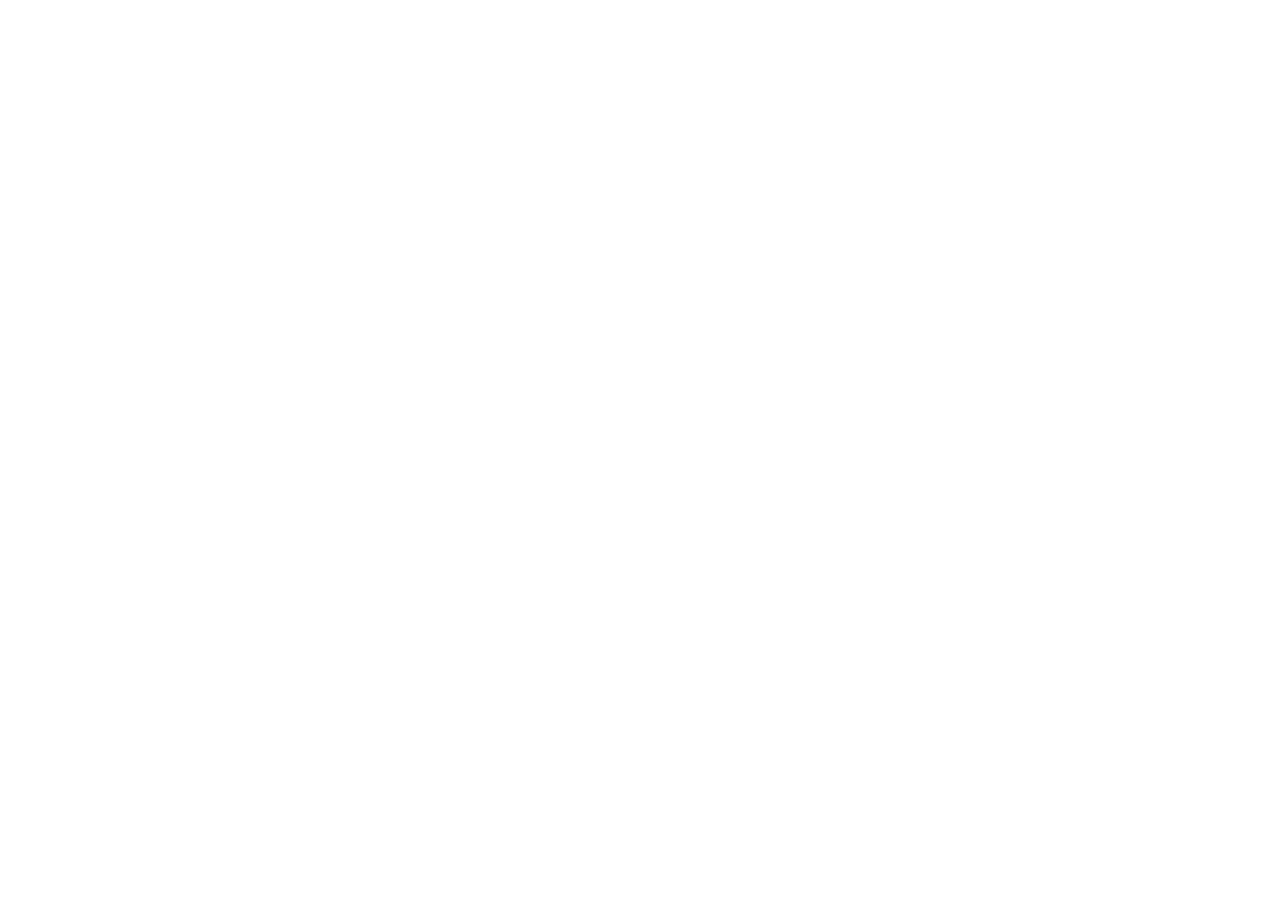
==== index.html @ 88a8775c "add some folder" ====
<!DOCTYPE html>
<html>
<head>
    <meta charset='utf-8'>
    <meta http-equiv='X-UA-Compatible' content='IE=edge'>
    <title>Page Title</title>
    <meta name='viewport' content='width=device-width, initial-scale=1'>
    <link rel='stylesheet' type='text/css' media='screen' href='main.css'>
    <script src='main.js'></script>
</head>
<body>
    
</body>
</html>
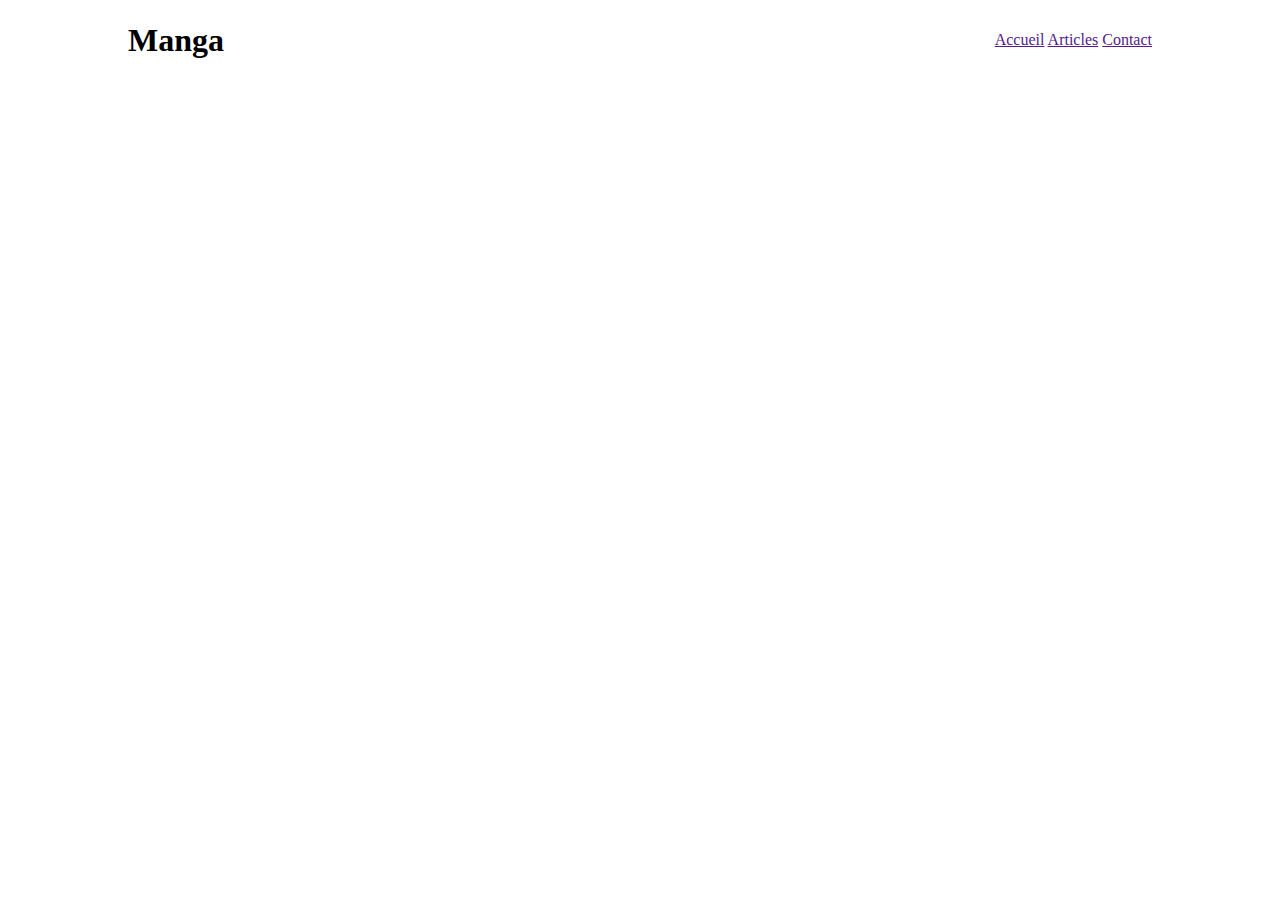
==== commit 794cf068: "add some bases in html and css" ====
--- a/index.html
+++ b/index.html
@@ -2,13 +2,24 @@
 <html>
 <head>
     <meta charset='utf-8'>
-    <meta http-equiv='X-UA-Compatible' content='IE=edge'>
-    <title>Page Title</title>
-    <meta name='viewport' content='width=device-width, initial-scale=1'>
-    <link rel='stylesheet' type='text/css' media='screen' href='main.css'>
-    <script src='main.js'></script>
+    <title>MyWebsite</title>
+    <link rel='stylesheet' type='text/css'  href='public/css/base.css'>
+    <link rel='stylesheet' type='text/css'  href='public/css/header.css'>
 </head>
 <body>
-    
+    <div class="header">
+        <div class="container">
+            <div class="header_navbar">
+                <div class="header_navbar-logo">
+                    <h1 class="header_navbar-logo-title">Manga</h1>
+                </div>
+                <div class="header_navbar-menu">
+                    <a href="" class="header_navbar-menu-link">Accueil</a>
+                    <a href="" class="header_navbar-menu-link">Articles</a>
+                    <a href="" class="header_navbar-menu-link">Contact</a>
+                </div>
+            </div>
+        </div>
+    </div>
 </body>
 </html>--- a/public/css/base.css
+++ b/public/css/base.css
@@ -0,0 +1,9 @@
+body , html{
+    padding: 0; /*Les padding propriétés CSS sont utilisées pour générer de l'espace autour du contenu d'un élément, à l'intérieur des bordures définies*/
+    margin: 0; /*Les margin propriétés CSS sont utilisées pour créer un espace autour des éléments, en dehors de toute bordure définie*/
+}
+
+.container{
+    width: 80%;
+    margin: auto;
+}--- a/public/css/header.css
+++ b/public/css/header.css
@@ -0,0 +1,13 @@
+.header{
+    height: 450px;
+    width: 100%;
+}
+
+.header_navbar{
+    width: 100%;
+    height: 80px;
+    display: flex; /*Displays an element as a block-level flex container (tat khalik txuf dik navbar accueil fl fo9)*/
+    flex-direction: row;/*iban dik xi f ligne wa7d  */
+    justify-content: space-between; /*aydir wa7d espace bin manga o dik navbar*/
+    align-items: center;
+}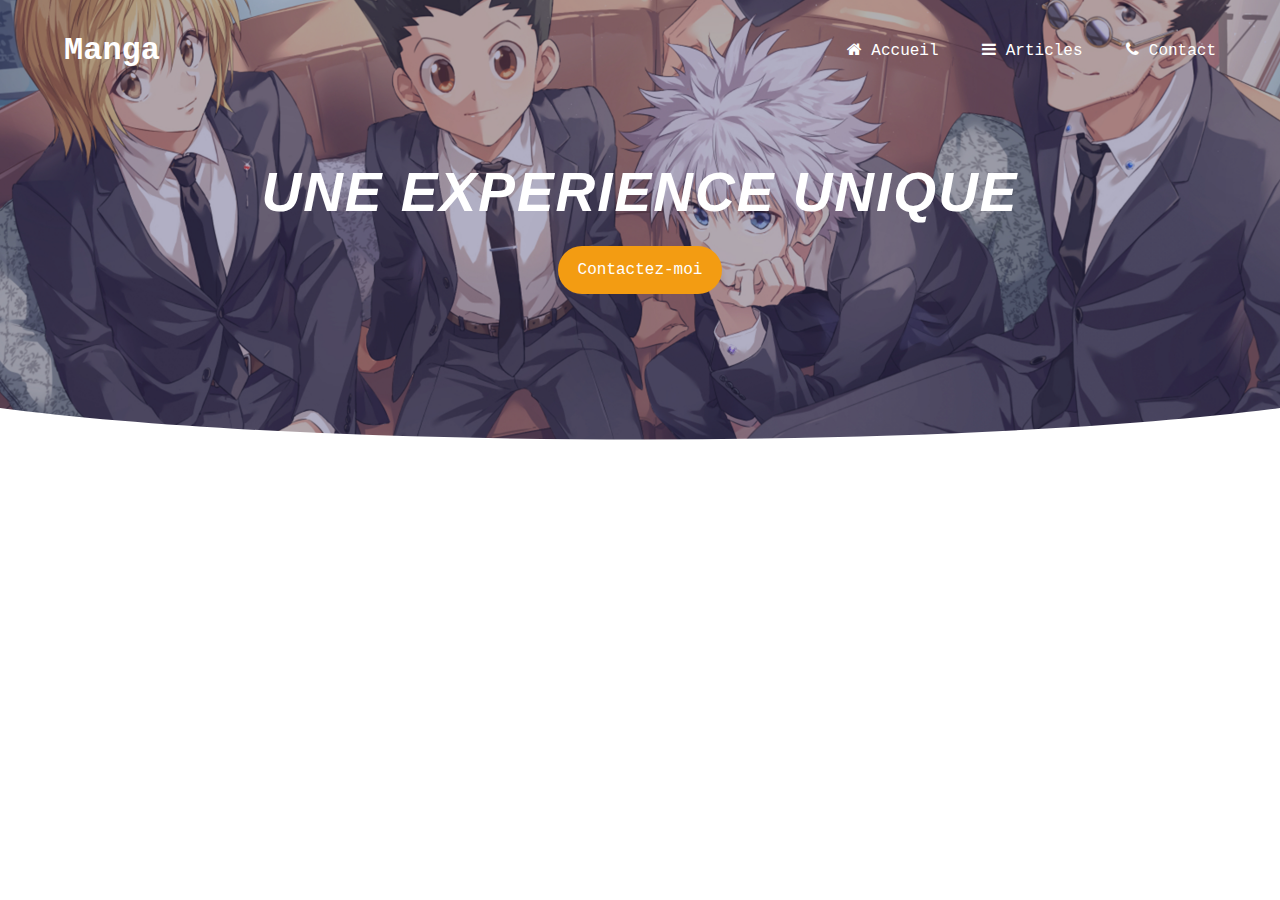
==== commit 598c5658: "la partie header est finie" ====
--- a/index.html
+++ b/index.html
@@ -3,21 +3,32 @@
 <head>
     <meta charset='utf-8'>
     <title>MyWebsite</title>
+    <link rel="stylesheet" href="https://cdnjs.cloudflare.com/ajax/libs/font-awesome/4.7.0/css/font-awesome.min.css">
     <link rel='stylesheet' type='text/css'  href='public/css/base.css'>
     <link rel='stylesheet' type='text/css'  href='public/css/header.css'>
 </head>
 <body>
     <div class="header">
+        <div class="header_texture"></div>
+        <div class="header_mask">
+            <svg width="100%" height="100%" viewBox="0 0 100 100" preserveAspectRatio="none">
+                <path d="M0 100 L 0 0 C 25 100 75 100 100 0 L 100 100" fill="#fff"></path>
+            </svg>
+        </div>
         <div class="container">
             <div class="header_navbar">
                 <div class="header_navbar-logo">
                     <h1 class="header_navbar-logo-title">Manga</h1>
                 </div>
                 <div class="header_navbar-menu">
-                    <a href="" class="header_navbar-menu-link">Accueil</a>
-                    <a href="" class="header_navbar-menu-link">Articles</a>
-                    <a href="" class="header_navbar-menu-link">Contact</a>
+                    <a href="" class="header_navbar-menu-link"><i class="fa fa-home"></i> Accueil</a>
+                    <a href="" class="header_navbar-menu-link"><i class="fa fa-bars"></i> Articles</a>
+                    <a href="" class="header_navbar-menu-link"><i class="fa fa-phone"></i> Contact</a>
                 </div>
+            </div>
+            <div class="header_slogan">
+                <h1 class="h_slogan-title">Une experience unique</h1>
+                <a href="" class="h_slogan-btn">Contactez-moi</a>
             </div>
         </div>
     </div>
--- a/public/css/base.css
+++ b/public/css/base.css
@@ -1,9 +1,12 @@
 body , html{
     padding: 0; /*Les padding propriétés CSS sont utilisées pour générer de l'espace autour du contenu d'un élément, à l'intérieur des bordures définies*/
     margin: 0; /*Les margin propriétés CSS sont utilisées pour créer un espace autour des éléments, en dehors de toute bordure définie*/
+    font-family: 'Courier New', Courier, monospace;
 }
 
 .container{
-    width: 80%;
+    width: 90%;
     margin: auto;
+    position: relative;/*Un élément avec position: relative;est positionné par rapport à sa position normale*/
+    z-index: 999;
 }--- a/public/css/header.css
+++ b/public/css/header.css
@@ -1,13 +1,64 @@
 .header{
     height: 450px;
     width: 100%;
+    background-color: rgb(62, 57, 107);
+    position: relative;
+}
+.header_mask{
+    position: absolute;
+    bottom: 0;
+    background: 0 0;
+    height: 42px;
+    width: 100%;
+    z-index: 10;
+}
+.header_texture{
+    width: 100%;
+    height: 100%;
+    position: absolute;/* Un élément avec position: absolute;est positionné par rapport à l'ancêtre positionné le plus proche (au lieu d'être positionné par rapport à la fenêtre, comme fixe).*/
+    top: 0;left: 0;
+    background: url('../images/917979.jpg') center no-repeat;
+    background-size: cover;
+    z-index: 1;/*hadi bax nt7kmo wash iban fog ola lta7t*/
+    opacity: 0.6;/*color dyl image*/
 }
 
 .header_navbar{
     width: 100%;
-    height: 80px;
+    height: 100px;
     display: flex; /*Displays an element as a block-level flex container (tat khalik txuf dik navbar accueil fl fo9)*/
     flex-direction: row;/*iban dik xi f ligne wa7d  */
     justify-content: space-between; /*aydir wa7d espace bin manga o dik navbar*/
     align-items: center;
+}
+.header_navbar-logo-title{
+    size: 28px;
+    color:#fff;
+}
+
+.header_navbar-menu-link{
+    margin-left: 34px; /*separer b espace bin Accueil et Articles et..*/
+    color:#fff;
+    text-decoration: none;
+}
+
+.header_slogan{
+    text-align: center;
+    margin-top: 60px;
+}
+.h_slogan-title{
+    color:#fff;
+    font-size: 55px;
+    font-family: Arial, Helvetica, sans-serif;
+    font-style: italic;
+    text-transform: uppercase;
+    letter-spacing: 2px;
+}
+.h_slogan-btn{
+    color:#fff;
+    text-decoration: none;
+    padding: 15px 20px;
+    border-radius: 100px;
+    background: #f39c12;
+
 }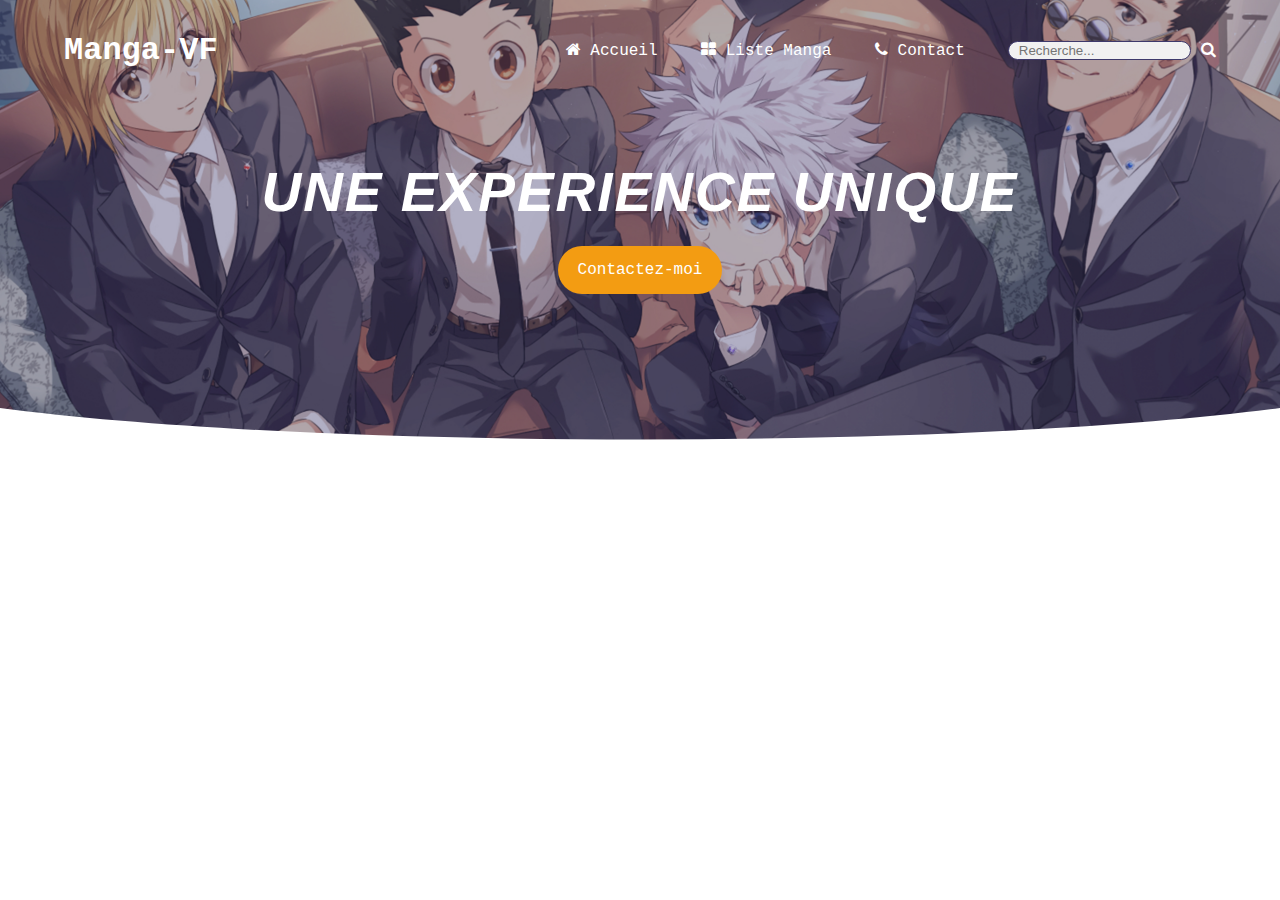
==== commit 2db20dca: "add search in site" ====
--- a/index.html
+++ b/index.html
@@ -18,13 +18,16 @@
         <div class="container">
             <div class="header_navbar">
                 <div class="header_navbar-logo">
-                    <h1 class="header_navbar-logo-title">Manga</h1>
+                    <h1 class="header_navbar-logo-title">Manga-VF</h1>
                 </div>
                 <div class="header_navbar-menu">
                     <a href="" class="header_navbar-menu-link"><i class="fa fa-home"></i> Accueil</a>
-                    <a href="" class="header_navbar-menu-link"><i class="fa fa-bars"></i> Articles</a>
+                    <a href="" class="header_navbar-menu-link"><i class="fa fa-th-large"></i> Liste Manga</a>
                     <a href="" class="header_navbar-menu-link"><i class="fa fa-phone"></i> Contact</a>
+                    <input  type="text" class="header_navbar-menu-link-search" placeholder="  Recherche...">
+                    <a href=""  class="header_navbar-logo-title"><i class="fa fa-search"></i></a>    
                 </div>
+                
             </div>
             <div class="header_slogan">
                 <h1 class="h_slogan-title">Une experience unique</h1>
--- a/public/css/header.css
+++ b/public/css/header.css
@@ -31,11 +31,17 @@
     justify-content: space-between; /*aydir wa7d espace bin manga o dik navbar*/
     align-items: center;
 }
-.header_navbar-logo-title{
+.header_navbar-logo-title {
     size: 28px;
     color:#fff;
 }
-
+.header_navbar-menu-link-search{
+    margin-left: 34px; /*separer b espace bin Accueil et Articles et..*/
+    border: 1px solid rgb(62, 57, 107);
+    text-decoration: none;
+    background-color: #f1f1f1;
+    border-radius:10px;
+}
 .header_navbar-menu-link{
     margin-left: 34px; /*separer b espace bin Accueil et Articles et..*/
     color:#fff;
@@ -60,5 +66,5 @@
     padding: 15px 20px;
     border-radius: 100px;
     background: #f39c12;
+}
 
-}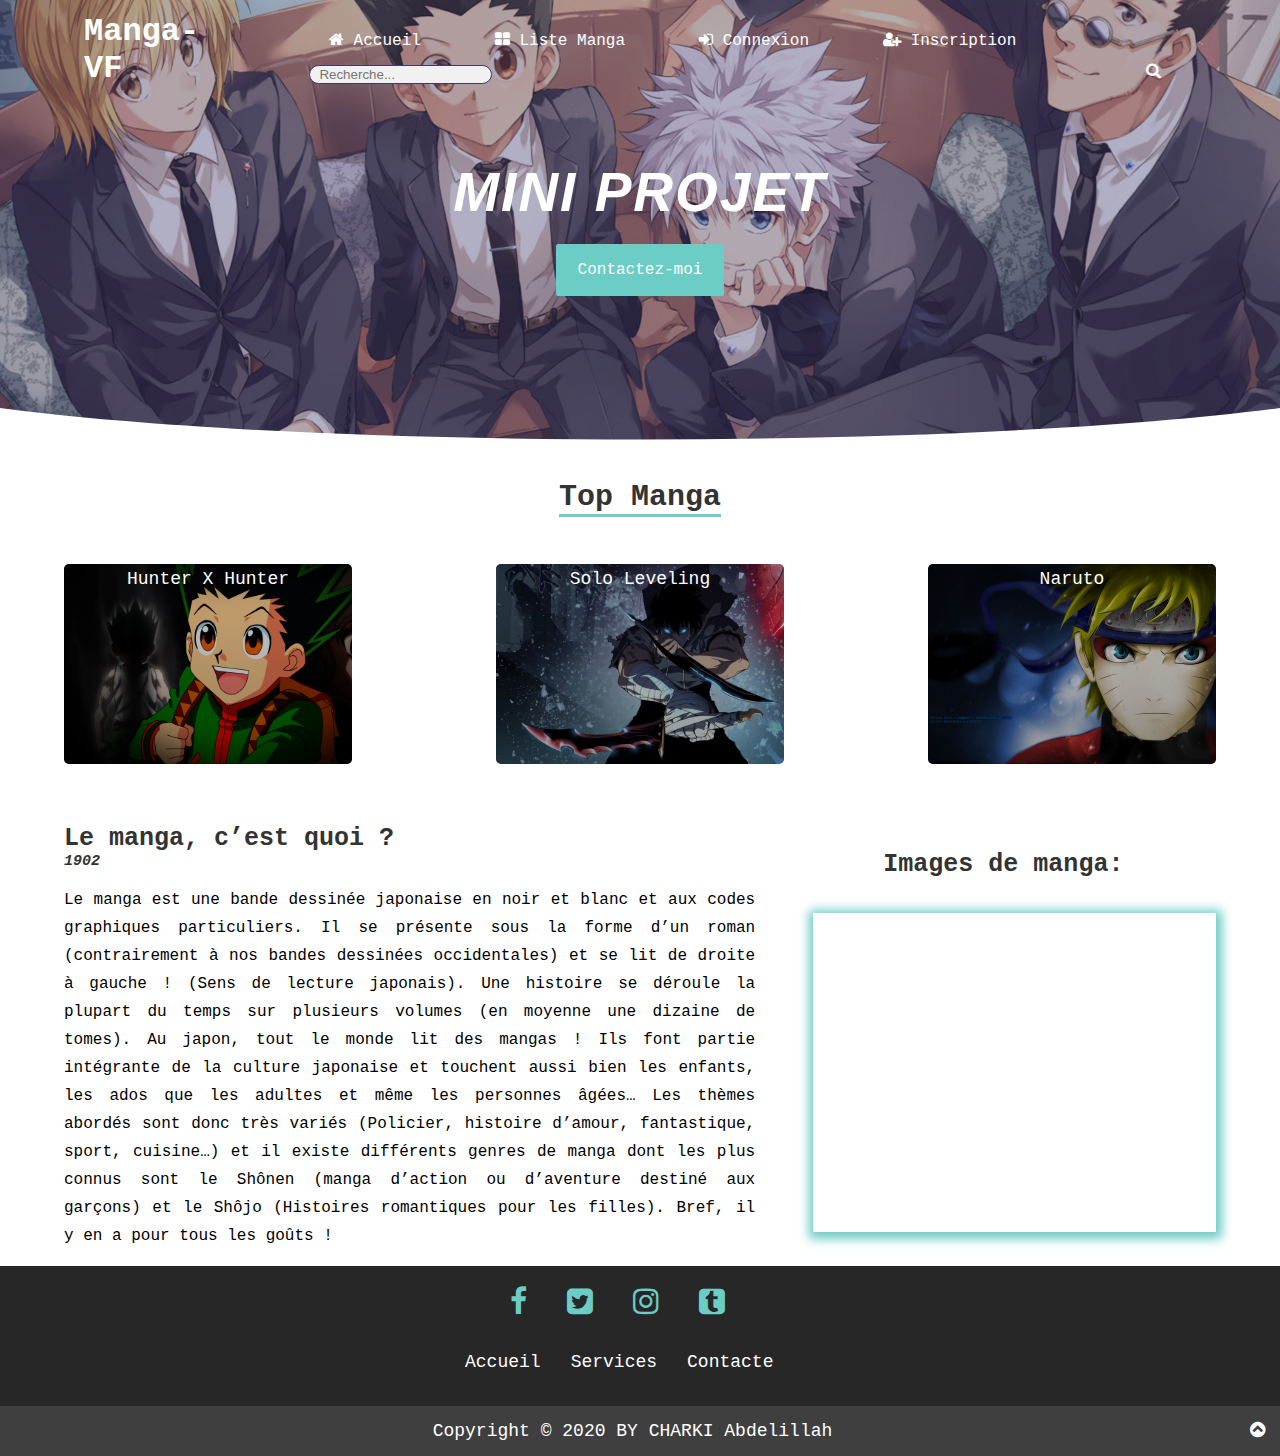
==== commit 2046f548: "Ajouter plusieurs modifications" ====
--- a/index.html
+++ b/index.html
@@ -6,6 +6,8 @@
     <link rel="stylesheet" href="https://cdnjs.cloudflare.com/ajax/libs/font-awesome/4.7.0/css/font-awesome.min.css">
     <link rel='stylesheet' type='text/css'  href='public/css/base.css'>
     <link rel='stylesheet' type='text/css'  href='public/css/header.css'>
+    <link rel='stylesheet' type='text/css'  href='public/css/manga.css'>
+    <link rel='stylesheet' type='text/css'  href='public/css/footer.css'>
 </head>
 <body>
     <div class="header">
@@ -16,24 +18,121 @@
             </svg>
         </div>
         <div class="container">
-            <div class="header_navbar">
-                <div class="header_navbar-logo">
-                    <h1 class="header_navbar-logo-title">Manga-VF</h1>
+                <div class="header_navbar">
+                    <div class="header_navbar-logo">
+                        <h1 class="header_navbar-logo-title">Manga-VF</h1>
+                    </div>
+                 <div class="header_navbar-menu">
+                        <div class="nav_area">
+                                <ul>
+                                <li><a href="index.html" class="header_navbar-menu-link"><i class="fa fa-home"></i> Accueil</a></li>
+                            <li> <a href="" class="header_navbar-menu-link"><i class="fa fa-th-large"></i> Liste Manga</a>
+                            <ul>
+                                <li> <a href="" class="header_navbar-menu-link"><i class="fa fa-caret-right"></i> Adventure</a>
+                                <ul><li> <a href="manga1.html" class="header_navbar-menu-link"> Hunter X Hunter</a></li></ul></li>
+                                <li> <a href="" class="header_navbar-menu-link"><i class="fa fa-caret-right"></i> Action</a>
+                                <ul>
+                                    <li> <a href="manga3.html" class="header_navbar-menu-link"> Naruto</a></li>
+                                    <li> <a href="" class="header_navbar-menu-link"> Baki</a></li>
+                                </ul>
+                                </li>
+                                <li> <a href="" class="header_navbar-menu-link"><i class="fa fa-caret-right"></i> Magic</a>
+                                <ul><li> <a href="manga2.html" class="header_navbar-menu-link"> Solo Leveling</a></li></ul>
+                                </li>
+                            </ul>
+                            </li>
+                            <li><a href="connexion.html" class="header_navbar-menu-link"><i class="fa fa-sign-in"></i> Connexion</a></li>
+                            <li><a href="inscription.html" class="header_navbar-menu-link"><i class="fa fa-user-plus"></i> Inscription</a></li>
+                            <li></li><input  type="text" class="header_navbar-menu-link-search" placeholder="  Recherche..."></li>        
+                            </ul>
+                            <a href="" class="header_navbar-menu-link-search-icon"><i class="fa fa-search"></i></a>    
+                    </div>   
+                            
+                 </div>
+                        
                 </div>
-                <div class="header_navbar-menu">
-                    <a href="" class="header_navbar-menu-link"><i class="fa fa-home"></i> Accueil</a>
-                    <a href="" class="header_navbar-menu-link"><i class="fa fa-th-large"></i> Liste Manga</a>
-                    <a href="" class="header_navbar-menu-link"><i class="fa fa-phone"></i> Contact</a>
-                    <input  type="text" class="header_navbar-menu-link-search" placeholder="  Recherche...">
-                    <a href=""  class="header_navbar-logo-title"><i class="fa fa-search"></i></a>    
+                <div class="header_slogan">
+                    <h1 class="h_slogan-title">Mini Projet</h1>
+                    <a href="" class="btn">Contactez-moi</a>
                 </div>
-                
+        </div>
+    </div>
+
+    <div class="mangas">
+        <div class="container">
+            <h2 class="mangas_title">Top Manga</h2>
+            <div class="mangas_items">
+                <div class="manga" style="background: url(public/images/image\ 3.png);background-size: cover;">
+                <div class="manga_filter"></div>
+                <div class="manga_name">Hunter X Hunter</div>
+                <a href="manga1.html" class="manga_icon"><i class="fa fa-play"></i></a>
             </div>
-            <div class="header_slogan">
-                <h1 class="h_slogan-title">Une experience unique</h1>
-                <a href="" class="h_slogan-btn">Contactez-moi</a>
+                <div class="manga" style="background: url(public/images/image\ 1.png);background-size: cover;">
+                    <div class="manga_filter"></div>
+                    <div class="manga_name">Solo Leveling</div>    
+                    <a href="manga2.html" class="manga_icon"><i class="fa fa-play"></i></a>
+                </div>
+                <div class="manga" style="background: url(public/images/image\ 2.jpg);background-size: cover;">
+                    <div class="manga_filter"></div>
+                    <div class="manga_name">Naruto</div>    
+                    <a href="manga3.html" class="manga_icon"><i class="fa fa-play"></i></a>
+                </div>
             </div>
         </div>
     </div>
+    <div class="container">
+        <div class="mangas_inter-items">
+        <div class="manga_inter">
+            <h2 class="mangas_inter-title">Le manga, c’est quoi ? </h2>
+            <h3 class="mangas_inter-subtitle">1902</h3>
+            <div class="manga_inter-content">
+            <p>
+                Le manga est une bande dessinée japonaise en noir et blanc et aux codes
+                graphiques particuliers. Il se présente sous la forme d’un roman (contrairement à
+                nos bandes dessinées occidentales) et se lit de droite à gauche ! (Sens de lecture
+                japonais). Une histoire se déroule la plupart du temps sur plusieurs volumes (en
+                moyenne une dizaine de tomes).
+                Au japon, tout le monde lit des mangas ! Ils font partie intégrante de la culture
+                japonaise et touchent aussi bien les enfants, les ados que les adultes et même les
+                personnes âgées…
+                Les thèmes abordés sont donc très variés (Policier, histoire d’amour,
+                fantastique, sport, cuisine…) et il existe différents genres de manga dont les
+                plus connus sont le Shônen (manga d’action ou d’aventure destiné aux garçons) et
+                le Shôjo (Histoires romantiques pour les filles).
+                Bref, il y en a pour tous les goûts ! 
+            </p>
+            </div>
+            
+            </div>
+            <div class="manga_images">
+                <div class="manga_images-title"><h4>Images de manga:</h4></div> <!-- balise <b> ou <strong> -->
+            </div>  
+        <!-- </div> -->
+            </div>
+        </div>
+    <footer class="footer">
+        <div class="inner_footer">
+            <div class="social_links">
+                <ul>
+                    <li class="social_items"><a href=""><i class="fa fa-facebook"></i></a></li>
+                    <li class="social_items"><a href=""><i class="fa fa-twitter-square"></i></a></li>
+                    <li class="social_items"><a href=""><i class="fa fa-instagram"></i></a></li>
+                    <li class="social_items"><a href=""><i class="fa fa-tumblr-square"></i></a></li>
+                </ul>
+            </div>
+            <div class="quick_links">
+                <ul>
+                    <li class="quick_items"><a href="index.html">Accueil</a></li>
+                    <li class="quick_items"><a href="">Services</a></li>
+                    <li class="quick_items"><a href="">Contacte<a></li>
+                    <!-- <li class="quick_items"><a href=""></a></li> -->
+                </ul>
+            </div>
+        </div>
+        <div class="outer-footer">
+            Copyright &copy; 2020 BY CHARKI Abdelillah
+            <a href="#top" class="footer_top"><i class="fa fa-chevron-circle-up"></i></a>
+        </div>  
+    </footer>
 </body>
 </html>--- a/public/css/base.css
+++ b/public/css/base.css
@@ -2,11 +2,32 @@
     padding: 0; /*Les padding propriétés CSS sont utilisées pour générer de l'espace autour du contenu d'un élément, à l'intérieur des bordures définies*/
     margin: 0; /*Les margin propriétés CSS sont utilisées pour créer un espace autour des éléments, en dehors de toute bordure définie*/
     font-family: 'Courier New', Courier, monospace;
+    
 }
 
 .container{
+    /* padding:40px; */
     width: 90%;
     margin: auto;
     position: relative;/*Un élément avec position: relative;est positionné par rapport à sa position normale*/
     z-index: 999;
+}
+.container_text{
+    width: 70%;
+    margin: auto;
+    position: relative;/*Un élément avec position: relative;est positionné par rapport à sa position normale*/
+    z-index: 999;
+}
+.btn{
+    color:#fff;
+    text-decoration: none;
+    padding: 15px 20px;
+    border-radius: 3px;
+    background: #6cccc6;
+    border: 2px solid #6cccc6;
+    
+}
+.btn:hover{
+    color: #6cccc6;
+    background: transparent;
 }--- a/public/css/header.css
+++ b/public/css/header.css
@@ -3,7 +3,24 @@
     width: 100%;
     background-color: rgb(62, 57, 107);
     position: relative;
+    z-index: 1000;
 }
+.header_connexion{
+    height: 320px;
+}
+.header_connexion .h_slogan-title{
+    margin-top: 10px;
+}
+.header_connexion .header_slogan{
+    margin-top: 10px;
+}
+
+ .header_navbar-menu-link-a:hover,.header_navbar-menu-link-a:hover {
+    font-size: 20px;
+}
+ /* {
+    font-size: 20px;
+} */
 .header_mask{
     position: absolute;
     bottom: 0;
@@ -24,6 +41,7 @@
 }
 
 .header_navbar{
+    margin-left: 20px;
     width: 100%;
     height: 100px;
     display: flex; /*Displays an element as a block-level flex container (tat khalik txuf dik navbar accueil fl fo9)*/
@@ -36,18 +54,36 @@
     color:#fff;
 }
 .header_navbar-menu-link-search{
+    /* float: right; */
     margin-left: 34px; /*separer b espace bin Accueil et Articles et..*/
     border: 1px solid rgb(62, 57, 107);
     text-decoration: none;
     background-color: #f1f1f1;
     border-radius:10px;
+    position: relative;
+    /* padding-top: 2px; */
+}
+.header_navbar-menu-link-search-icon{
+    /* margin-left: 34px; separer b espace bin Accueil et Articles et.. */
+    color:#fff;
+    text-decoration: none;
+    position: absolute;
+    /* left:1200px; */
+    right:55px;
+    /* bottom: 200px; */
+    top:62px;
+    /* padding-bottom: 35px;  */
 }
 .header_navbar-menu-link{
     margin-left: 34px; /*separer b espace bin Accueil et Articles et..*/
     color:#fff;
     text-decoration: none;
 }
-
+.header_navbar-menu-link-a{
+    margin-left: 34px; /*separer b espace bin Accueil et Articles et..*/
+    color:#fff;
+    text-decoration: none;
+}
 .header_slogan{
     text-align: center;
     margin-top: 60px;
@@ -60,11 +96,51 @@
     text-transform: uppercase;
     letter-spacing: 2px;
 }
-.h_slogan-btn{
-    color:#fff;
+ 
+.nav_area:after{
+    content: '';
+    clear: both;
+    display: block;
+}
+.nav_area ul{
+    list-style: none;
+    /* margin: 0; */
+    /* width: 100%; */
+}
+.nav_area > ul >li{
+    float: left;
+    position: relative;
+}
+.nav_area ul li a{
     text-decoration: none;
+    color: #fff;
     padding: 15px 20px;
-    border-radius: 100px;
-    background: #f39c12;
+    display: block;
 }
-
+.nav_area ul li:hover a{
+    background: #34495a;
+}
+.nav_area ul ul{
+    position: absolute;
+    padding:0;
+    min-width: 160px;
+    display: none;
+    top: 100%;
+    left:0;
+}
+.nav_area ul li:hover > ul{
+    display: block;
+}
+.nav_area ul ul li:hover a{
+    background: #262626;
+}
+.nav_area ul ul li{
+    position: relative;
+}
+.nav_area ul ul ul{
+    top: 0;
+    left: 100%;
+}
+.nav_area ul ul ul li:hover a{
+    background: #34495a;
+}--- a/public/css/manga.css
+++ b/public/css/manga.css
@@ -0,0 +1,146 @@
+.mangas{
+ text-align: center;   
+ padding-top: 30px;
+ padding-bottom: 30px;
+ /* background-color: red; */
+}
+.mangas_title{
+    text-align: center;
+    align-items: center;
+    justify-content: center;
+    color: #333;
+    /* border-bottom: 3px solid #f39c12; */
+    border-bottom: 3px solid #6cccc6;
+    display: inline;/*bax ibano liya fl bdiya odik khat limoni may baxnx kaml */
+    font-size: 30px;
+}
+
+.mangas_items{
+    display: flex;
+    flex-direction: row;
+    justify-content: space-between;
+    padding-top:50px;
+}
+.mangas_inter-items{
+    /* display: flex; */
+    padding-top: 30px;
+    /* text-align: center; */
+    position: relative;
+    /* border: 3px solid #000000; */
+}
+.manga_inter{
+    width: 60%;
+    /* height: 200px; */
+    /* border-radius: 5px; */
+    position: relative;
+    /* overflow: hidden; */
+    /* cursor: pointer; */
+    /* border: 3px solid #73AD21; */
+   /* top: 30px; */
+}
+
+.manga_images-title{
+    color: #333;
+    font-size: 25px;
+    /* border: 3px solid #73AD21; */
+    position: absolute;
+    bottom: 320px;
+    left: 17.5%;
+    margin: 0;
+    font-size: 25px;
+    /* font-style: oblique; */
+}
+.manga_images{
+    /* margin-right: auto; */
+    width: 35%;
+    height: 70%;
+    /* display: flex; */
+    margin: 0;
+    padding: 0;
+    left: 65%;
+    bottom: 18px;
+    /* top: 1px; */
+    /* border: 3px solid #73AD21; */
+    position: absolute;
+    background-image: url(../images/image\ 4.png);
+    background-size: cover;
+    box-shadow: 1px 2px 10px 5px #6cccc6;
+    animation: slider 10s infinite linear ;
+    cursor: pointer;
+}
+@keyframes slider{
+0%, 20%, 100%{background-image:url(../images/image\ 4.png);}
+35%{background-image: url(../images/image\ 7.png);}
+50%{background-image: url(../images/thumb-350-838440.png);}
+75%{background-image: url(../images/image\ 6.png);}
+}
+.mangas_inter-items:hover .manga_images{ /*hadi tat gol fax n7at sorie 3la khana dyl manga_inter-item sir liya class manga_images o stopper anumation*/
+    animation: none;
+}
+.mangas_inter-title{
+    margin: 0;
+    color: #333;
+    font-size: 25px;
+}
+.mangas_inter-subtitle{
+margin: 0;
+padding: 0;
+font-size: 15px;
+font-style: italic;
+opacity: 0.8;
+}
+.manga_inter-content{
+    justify-content: center;
+    text-align: justify;
+    line-height: 28px;
+}
+.manga{
+    width: 25%;
+    height: 200px;
+    border-radius: 5px;
+    position: relative;
+    overflow: hidden;
+    cursor: pointer;
+}
+.manga_filter{
+    position: absolute;
+    height: 100%;
+    width: 100%;
+    top: 0;left: 0;
+    background: linear-gradient(rgba(0,0,0,0.2),rgba(0,0,0,0.4));
+}
+.manga_name{
+    color: #fff;
+    position: relative;
+    font-size: 18px;
+    line-height: 20px;
+    text-align: center;
+    top:5px;
+}
+.manga_icon{
+    position: absolute;
+    color: #fff;
+    height: 100%;
+    width: 100%;
+    display: flex;
+    align-items: center;
+    justify-content: center;
+    font-size: 25px;
+    transform: translateY(100%);
+    transition: all 0.3s ease-in-out;
+    text-decoration: none;
+}
+.manga:hover .manga_icon{ /*hadi tat gol fax n7at sorie 3la khana dyl manga sir liya class icon ord liya tra..Y(0) bax twali tban 3adiya dik ixon*/
+    transform: translateY(0);
+}
+
+@media only screen and (max-width: 1220px){
+    .manga{
+    width: 400px;
+    /* z-index: 10000; */
+    margin-bottom: 40px;
+    margin-left: 40px;
+    margin-right: 40px;
+    }
+
+}--- a/public/css/footer.css
+++ b/public/css/footer.css
@@ -0,0 +1,65 @@
+
+.inner_footer {
+    margin: 0;
+    padding: 0;
+    background: #272727;
+}
+.social_links{
+    display: flex;
+}
+.social_links ul{
+    display: flex;
+    padding: 20px;
+    width: 300px;
+    height:30px;
+    margin:auto;
+}
+.social_items{
+    list-style: none;
+}
+.social_items a{
+    padding: 10px 20px;
+    font-size: 30px;
+    color: #6cccc6;
+    transition: all .25s;
+}
+.social_items a:hover{
+    color:   #04504b;
+}
+.quick_links{
+    display: flex;
+    width: 560px;
+    height: 70px;
+    margin: auto;
+    padding-left: 100px;
+}
+.quick_links ul{
+    display: flex;
+}
+.quick_items{
+    list-style: none;
+}
+.quick_items a{
+    text-decoration: none;
+    padding: 0px 15px;
+    font-size: 18px;
+    color: white;
+    transition: all .25s;
+}
+.quick_items a:hover{
+    color:#9bf5ef;
+}
+.outer-footer{
+    padding:15px;
+    text-align: center;
+    color:white;
+    font-size: 18px;
+    background-color: #3f3f3f;
+}
+.footer_top {
+    color:white;
+    float: right;
+}
+.footer_top i:hover{
+    font-size: 20px;
+}